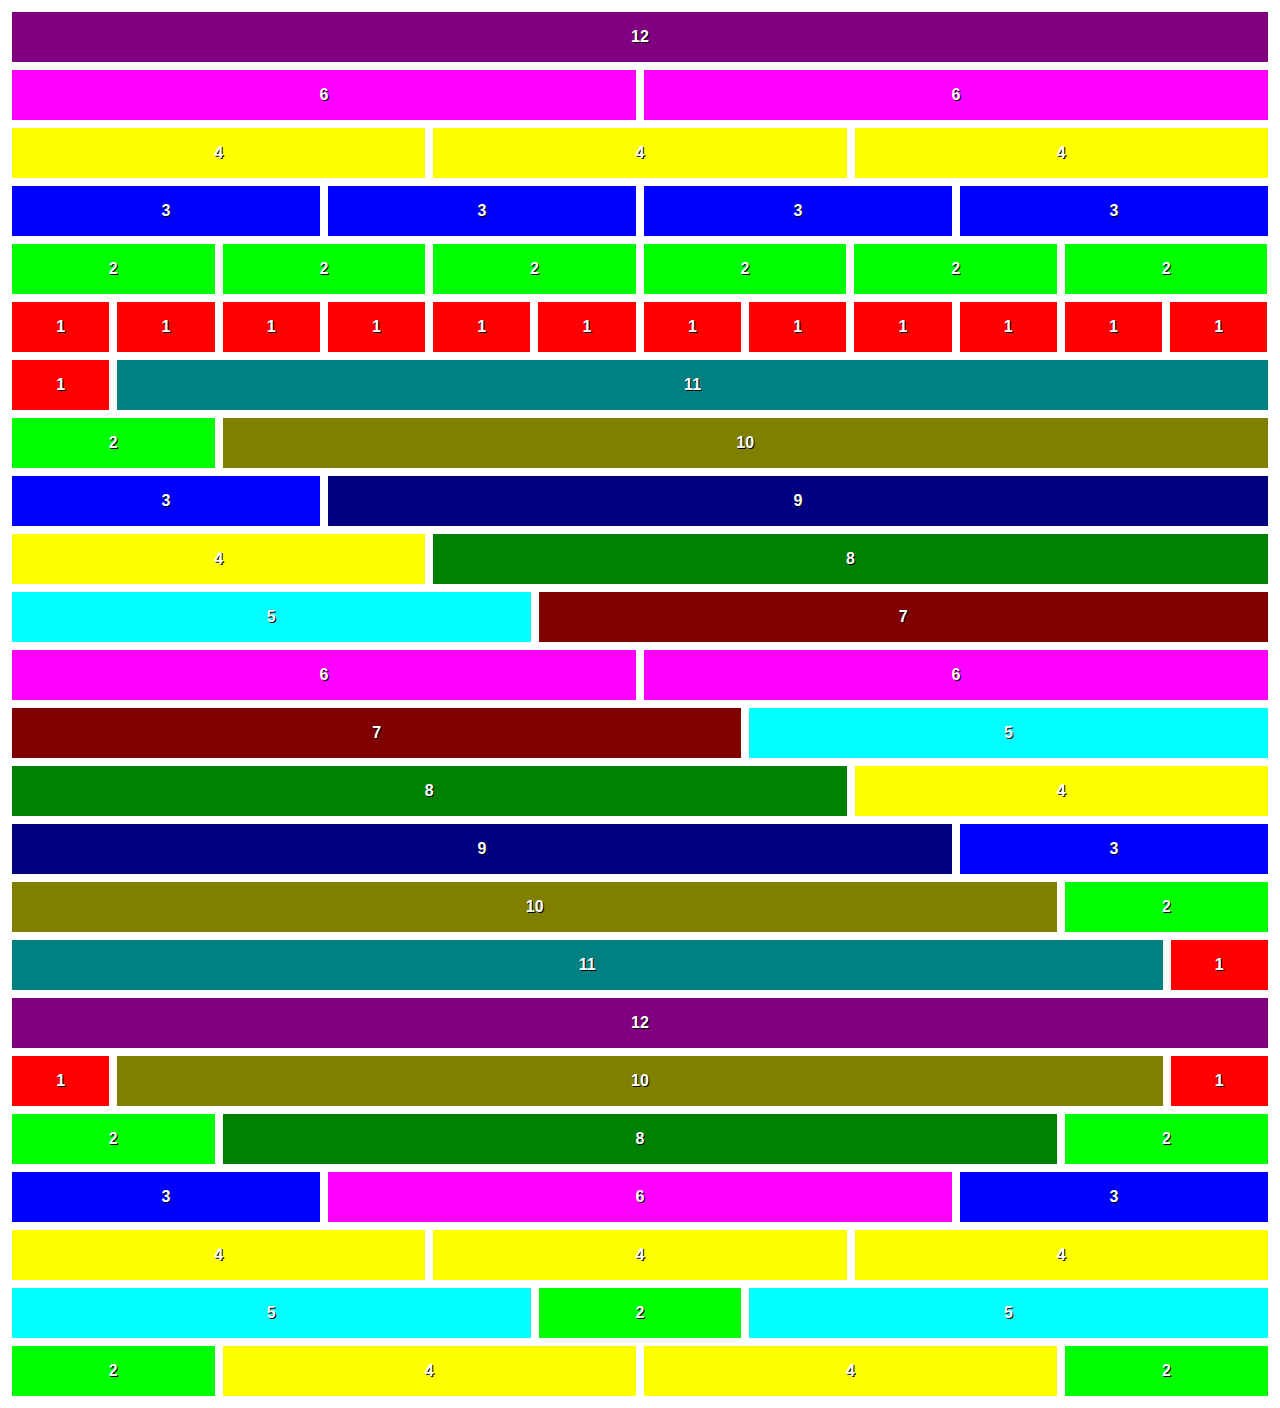
==== index.html @ 30fd535c "Updated files CSS + HTML" ====
<!DOCTYPE html>
<html lang="en">
<head>
  <link rel="stylesheet" type="text/css" href="index.css">
  <meta name="viewport" content="width=device-width initial-scale=1.0">
  <title>Perfect Fit</title>
</head>
  <body>  
  <div class="row">
    <div class="col-12"><p>12</p></div>   
  </div>
  <div class="row">
    <div class="col-06"><p> 6</p></div>   
    <div class="col-06"><p> 6</p></div>   
  </div>
  <div class="row">
    <div class="col-04"><p> 4</p></div>
    <div class="col-04"><p> 4</p></div>
    <div class="col-04"><p> 4</p></div>
  </div>
  <div class="row">
    <div class="col-03"><p> 3</p></div>
    <div class="col-03"><p> 3</p></div>
    <div class="col-03"><p> 3</p></div>
    <div class="col-03"><p> 3</p></div>
  </div>
  <div class="row">
    <div class="col-02"><p> 2</p></div>
    <div class="col-02"><p> 2</p></div>
    <div class="col-02"><p> 2</p></div>
    <div class="col-02"><p> 2</p></div>
    <div class="col-02"><p> 2</p></div>
    <div class="col-02"><p> 2</p></div>
  </div>
  <div class="row">
    <div class="col-01"><p> 1</p></div>
    <div class="col-01"><p> 1</p></div>
    <div class="col-01"><p> 1</p></div>
    <div class="col-01"><p> 1</p></div>
    <div class="col-01"><p> 1</p></div>
    <div class="col-01"><p> 1</p></div>
    <div class="col-01"><p> 1</p></div>
    <div class="col-01"><p> 1</p></div>
    <div class="col-01"><p> 1</p></div>
    <div class="col-01"><p> 1</p></div>
    <div class="col-01"><p> 1</p></div>
    <div class="col-01"><p> 1</p></div>
  </div>
  <div class="row">
    <div class="col-01"><p> 1</p></div>
    <div class="col-11"><p>11</p></div>
  </div>
  <div class="row">
    <div class="col-02"><p> 2</p></div>
    <div class="col-10"><p>10</p></div>
  </div>
  <div class="row">
    <div class="col-03"><p> 3</p></div>
    <div class="col-09"><p> 9</p></div>
  </div>
  <div class="row">
    <div class="col-04"><p> 4</p></div>
    <div class="col-08"><p> 8</p></div>
  </div>
  <div class="row">
    <div class="col-05"><p> 5</p></div>
    <div class="col-07"><p> 7</p></div>
  </div>
  <div class="row">
    <div class="col-06"><p> 6</p></div>
    <div class="col-06"><p> 6</p></div>
  </div>
  <div class="row">
    <div class="col-07"><p> 7</p></div>
    <div class="col-05"><p> 5</p></div>
  </div>
  <div class="row">
    <div class="col-08"><p> 8</p></div>
    <div class="col-04"><p> 4</p></div>
  </div>
  <div class="row">
    <div class="col-09"><p> 9</p></div>
    <div class="col-03"><p> 3</p></div>
  </div>
  <div class="row">
    <div class="col-10"><p>10</p></div>
    <div class="col-02"><p> 2</p></div>
  </div>
  <div class="row">
    <div class="col-11"><p>11</p></div>
    <div class="col-01"><p> 1</p></div>
  </div>
  <div class="row">
    <div class="col-12"><p>12</p></div>
  </div>
  <div class="row">
    <div class="col-01"><p> 1</p></div>
    <div class="col-10"><p>10</p></div>
    <div class="col-01"><p> 1</p></div>
  </div>
  <div class="row">
    <div class="col-02"><p> 2</p></div>
    <div class="col-08"><p> 8</p></div>
    <div class="col-02"><p> 2</p></div>
  </div>
  <div class="row">
    <div class="col-03"><p> 3</p></div>
    <div class="col-06"><p> 6</p></div>
    <div class="col-03"><p> 3</p></div>
  </div>
  <div class="row">
    <div class="col-04"><p> 4</p></div>
    <div class="col-04"><p> 4</p></div>
    <div class="col-04"><p> 4</p></div>
  </div>
  <div class="row">
    <div class="col-05"><p> 5</p></div>
    <div class="col-02"><p> 2</p></div>
    <div class="col-05"><p> 5</p></div>
  </div>
  <div class="row">
    <div class="col-02"><p> 2</p></div>
    <div class="col-04"><p> 4</p></div>
    <div class="col-04"><p> 4</p></div>
    <div class="col-02"><p> 2</p></div>
  </div>

</body>

</html>
---- index.css ----
/* Start Reactive Code Template */ 
		* {
			box-sizing: 	border-box;
		}

		.col-01 {width:  8.33%; background-color:#ff0000;} /* red     */
		.col-02 {width: 16.66%; background-color:#00ff00;} /* lime    */
		.col-03 {width: 25.00%; background-color:#0000ff;} /* blue    */
		.col-04 {width: 33.33%; background-color:#ffff00;} /* yellow  */
		.col-05 {width: 41.66%; background-color:#00ffff;} /* aqua    */
		.col-06 {width: 50.00%; background-color:#ff00ff;} /* fucshia */
		.col-07 {width: 58.33%; background-color:#800000;} /* maroon  */
		.col-08 {width: 66.66%; background-color:#008000;} /* green   */
		.col-09 {width: 75.00%; background-color:#000080;} /* navy    */
		.col-10 {width: 83.33%; background-color:#808000;} /* olive   */
		.col-11 {width: 91.66%; background-color:#008080;} /* teal    */
		.col-12 {width:100.00%; background-color:#800080;} /* purple  */

		[class*="col-"] {
			float: 		left;
			border: 	4px solid #fff;
		}

		.row { 
			text-align: center; 
		}

		.row::after {
			content: "";
			clear: both;
			display: block;
		}

		p { 
			font-family:  	sans-serif;  	
			font-weight: 	bold;
			color: 			white;
			text-shadow:  	1px 1px #000;
		}
		/* End Reactive Code Template */
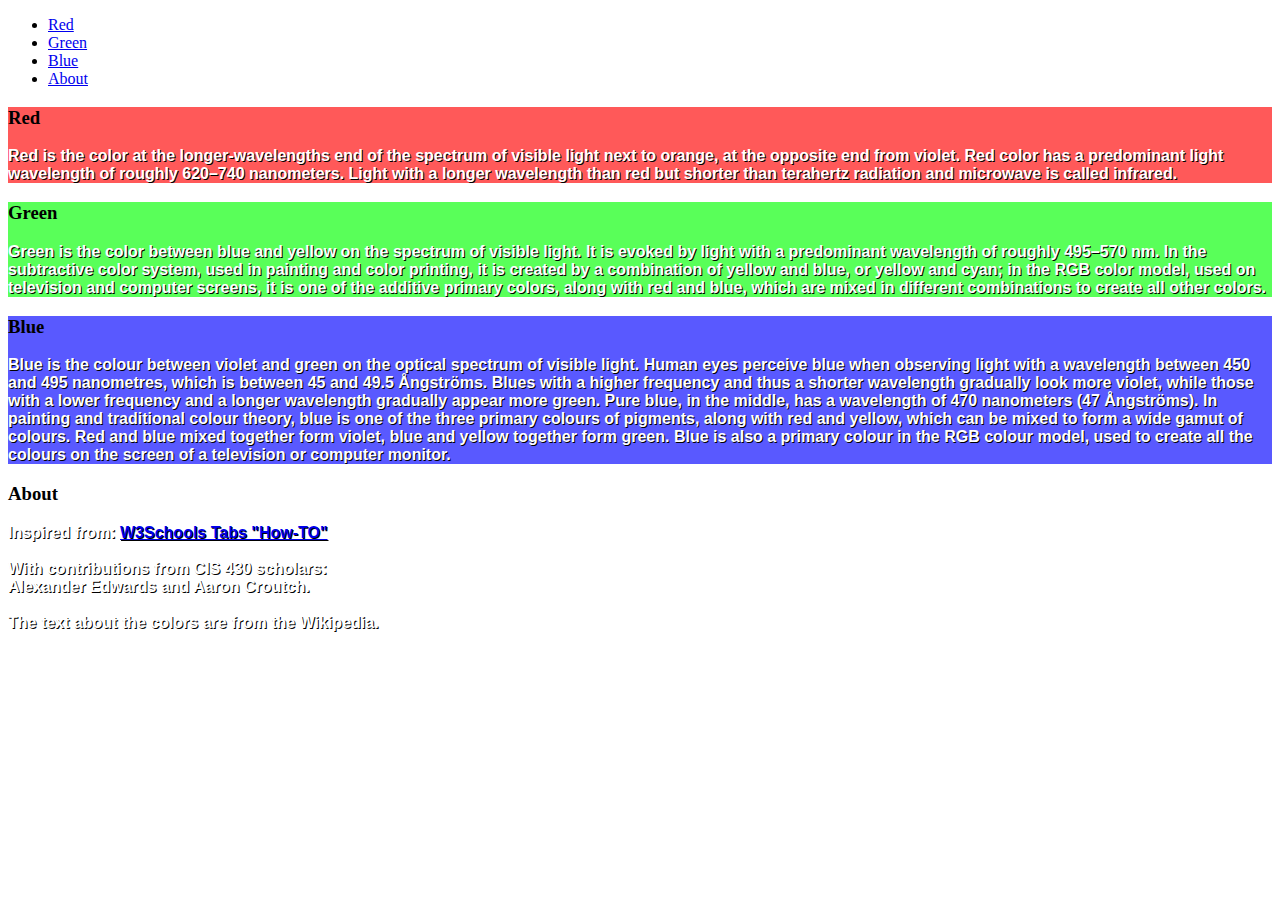
==== commit 3665bd79: "Integrated HTML into main file" ====
--- a/index.html
+++ b/index.html
@@ -5,126 +5,75 @@
   <meta name="viewport" content="width=device-width initial-scale=1.0">
   <title>Perfect Fit</title>
 </head>
-  <body>  
-  <div class="row">
-    <div class="col-12"><p>12</p></div>   
-  </div>
-  <div class="row">
-    <div class="col-06"><p> 6</p></div>   
-    <div class="col-06"><p> 6</p></div>   
-  </div>
-  <div class="row">
-    <div class="col-04"><p> 4</p></div>
-    <div class="col-04"><p> 4</p></div>
-    <div class="col-04"><p> 4</p></div>
-  </div>
-  <div class="row">
-    <div class="col-03"><p> 3</p></div>
-    <div class="col-03"><p> 3</p></div>
-    <div class="col-03"><p> 3</p></div>
-    <div class="col-03"><p> 3</p></div>
-  </div>
-  <div class="row">
-    <div class="col-02"><p> 2</p></div>
-    <div class="col-02"><p> 2</p></div>
-    <div class="col-02"><p> 2</p></div>
-    <div class="col-02"><p> 2</p></div>
-    <div class="col-02"><p> 2</p></div>
-    <div class="col-02"><p> 2</p></div>
-  </div>
-  <div class="row">
-    <div class="col-01"><p> 1</p></div>
-    <div class="col-01"><p> 1</p></div>
-    <div class="col-01"><p> 1</p></div>
-    <div class="col-01"><p> 1</p></div>
-    <div class="col-01"><p> 1</p></div>
-    <div class="col-01"><p> 1</p></div>
-    <div class="col-01"><p> 1</p></div>
-    <div class="col-01"><p> 1</p></div>
-    <div class="col-01"><p> 1</p></div>
-    <div class="col-01"><p> 1</p></div>
-    <div class="col-01"><p> 1</p></div>
-    <div class="col-01"><p> 1</p></div>
-  </div>
-  <div class="row">
-    <div class="col-01"><p> 1</p></div>
-    <div class="col-11"><p>11</p></div>
-  </div>
-  <div class="row">
-    <div class="col-02"><p> 2</p></div>
-    <div class="col-10"><p>10</p></div>
-  </div>
-  <div class="row">
-    <div class="col-03"><p> 3</p></div>
-    <div class="col-09"><p> 9</p></div>
-  </div>
-  <div class="row">
-    <div class="col-04"><p> 4</p></div>
-    <div class="col-08"><p> 8</p></div>
-  </div>
-  <div class="row">
-    <div class="col-05"><p> 5</p></div>
-    <div class="col-07"><p> 7</p></div>
-  </div>
-  <div class="row">
-    <div class="col-06"><p> 6</p></div>
-    <div class="col-06"><p> 6</p></div>
-  </div>
-  <div class="row">
-    <div class="col-07"><p> 7</p></div>
-    <div class="col-05"><p> 5</p></div>
-  </div>
-  <div class="row">
-    <div class="col-08"><p> 8</p></div>
-    <div class="col-04"><p> 4</p></div>
-  </div>
-  <div class="row">
-    <div class="col-09"><p> 9</p></div>
-    <div class="col-03"><p> 3</p></div>
-  </div>
-  <div class="row">
-    <div class="col-10"><p>10</p></div>
-    <div class="col-02"><p> 2</p></div>
-  </div>
-  <div class="row">
-    <div class="col-11"><p>11</p></div>
-    <div class="col-01"><p> 1</p></div>
-  </div>
-  <div class="row">
-    <div class="col-12"><p>12</p></div>
-  </div>
-  <div class="row">
-    <div class="col-01"><p> 1</p></div>
-    <div class="col-10"><p>10</p></div>
-    <div class="col-01"><p> 1</p></div>
-  </div>
-  <div class="row">
-    <div class="col-02"><p> 2</p></div>
-    <div class="col-08"><p> 8</p></div>
-    <div class="col-02"><p> 2</p></div>
-  </div>
-  <div class="row">
-    <div class="col-03"><p> 3</p></div>
-    <div class="col-06"><p> 6</p></div>
-    <div class="col-03"><p> 3</p></div>
-  </div>
-  <div class="row">
-    <div class="col-04"><p> 4</p></div>
-    <div class="col-04"><p> 4</p></div>
-    <div class="col-04"><p> 4</p></div>
-  </div>
-  <div class="row">
-    <div class="col-05"><p> 5</p></div>
-    <div class="col-02"><p> 2</p></div>
-    <div class="col-05"><p> 5</p></div>
-  </div>
-  <div class="row">
-    <div class="col-02"><p> 2</p></div>
-    <div class="col-04"><p> 4</p></div>
-    <div class="col-04"><p> 4</p></div>
-    <div class="col-02"><p> 2</p></div>
+ <body onload="showHomeTab()">
+
+  <ul class="tab">
+    <li><a href="#" class="tabLink" id="home" onclick="showTab(event, 'Red'  )">Red  </a></li>
+    <li><a href="#" class="tabLink"           onclick="showTab(event, 'Green')">Green</a></li>
+    <li><a href="#" class="tabLink"           onclick="showTab(event, 'Blue' )">Blue </a></li>
+    <li><a href="#" class="tabLink"           onclick="showTab(event, 'About')">About</a></li>
+  </ul>
+
+  <div id="Red"   class="tabContent" style="background-color: rgba(255, 0, 0, 0.650)">
+    <h3>Red</h3>
+    <p>
+      Red is the color at the longer-wavelengths end of the spectrum of 
+      visible light next to orange, at the opposite end from violet. Red 
+      color has a predominant light wavelength of roughly 620–740 
+      nanometers. Light with a longer wavelength than red but shorter 
+      than terahertz radiation and microwave is called infrared.
+    </p>
   </div>
 
+  <div id="Green" class="tabContent" style="background-color: rgba(0, 255, 0, 0.650)">
+    <h3>Green</h3>
+    <p>
+      Green is the color between blue and yellow on the spectrum of 
+      visible light. It is evoked by light with a predominant wavelength 
+      of roughly 495–570 nm. In the subtractive color system, used in 
+      painting and color printing, it is created by a combination of 
+      yellow and blue, or yellow and cyan; in the RGB color model, used 
+      on television and computer screens, it is one of the additive 
+      primary colors, along with red and blue, which are mixed in 
+      different combinations to create all other colors.
+    </p>
+  </div>
+
+  <div id="Blue"  class="tabContent" style="background-color: rgba(0, 0, 255, 0.650)">
+    <h3>Blue</h3>
+    <p>
+      Blue is the colour between violet and green on the optical spectrum 
+      of visible light. Human eyes perceive blue when observing light 
+      with a wavelength between 450 and 495 nanometres, which is between 
+      45 and 49.5 Ångströms. Blues with a higher frequency and thus a 
+      shorter wavelength gradually look more violet, while those with a 
+      lower frequency and a longer wavelength gradually appear more 
+      green. Pure blue, in the middle, has a wavelength of 470 nanometers 
+      (47 Ångströms). In painting and traditional colour theory, blue is 
+      one of the three primary colours of pigments, along with red and 
+      yellow, which can be mixed to form a wide gamut of colours. Red and 
+      blue mixed together form violet, blue and yellow together form 
+      green. Blue is also a primary colour in the RGB colour model, used 
+      to create all the colours on the screen of a television or 
+      computer monitor.
+    </p>
+  </div>
+
+  <div id="About" class="tabContent">
+    <h3>About</h3>
+    <p>
+      Inspired from: 
+      <a  href="http://www.w3schools.com/howto/howto_js_tabs.asp" 
+        target="_blank">
+        W3Schools Tabs "How-TO"</a>
+      <br><br>
+      With contributions from CIS 430 scholars:
+      <br> 
+      Alexander Edwards and Aaron Croutch. 
+      <br><br>
+      The text about the colors are from the Wikipedia.
+    </p>
+  </div>
 </body>
 
 </html>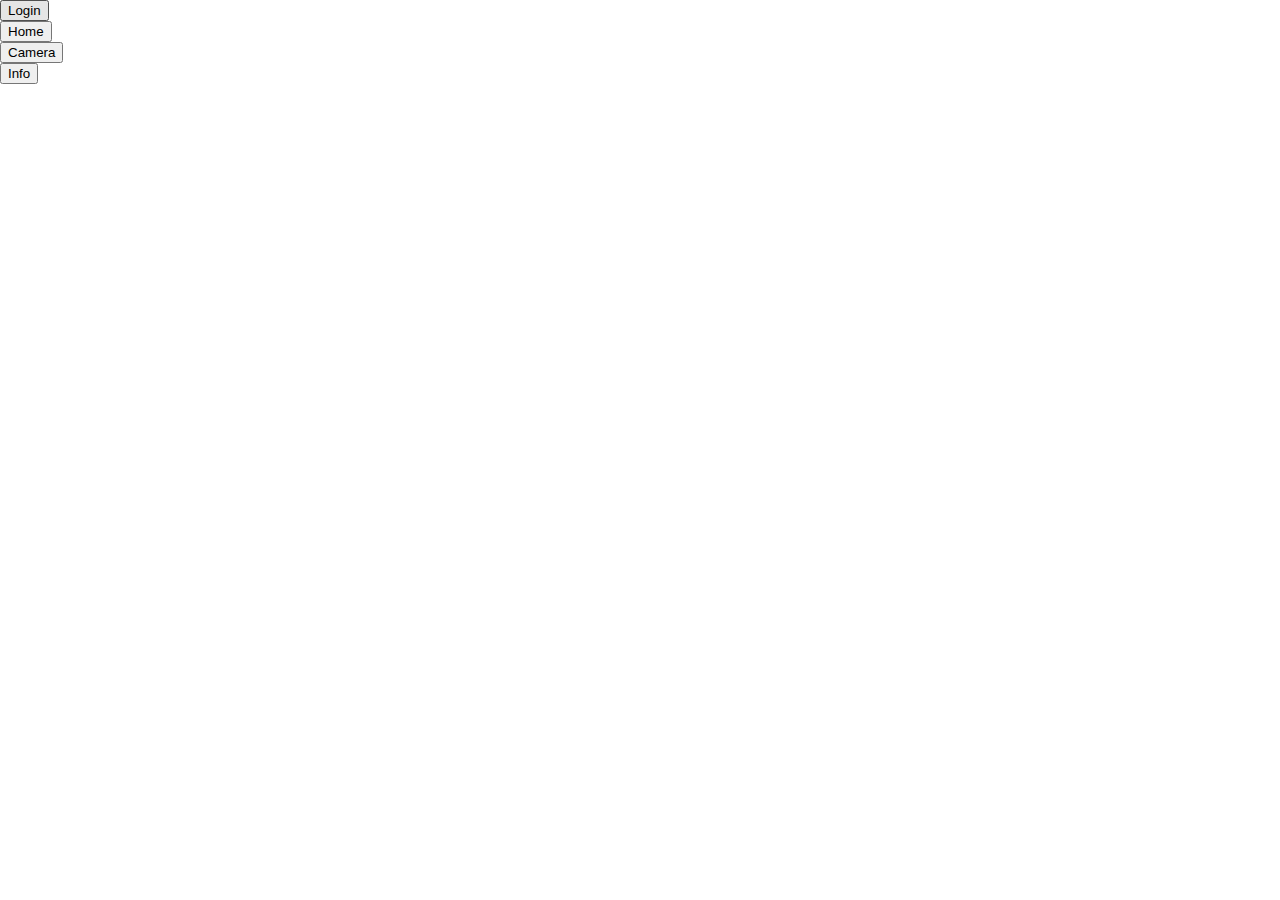
==== commit 07ee8270: "HTML has working JS with tabs functioning." ====
--- a/index.html
+++ b/index.html
@@ -5,75 +5,85 @@
   <meta name="viewport" content="width=device-width initial-scale=1.0">
   <title>Perfect Fit</title>
 </head>
- <body onload="showHomeTab()">
+<body>
 
-  <ul class="tab">
-    <li><a href="#" class="tabLink" id="home" onclick="showTab(event, 'Red'  )">Red  </a></li>
-    <li><a href="#" class="tabLink"           onclick="showTab(event, 'Green')">Green</a></li>
-    <li><a href="#" class="tabLink"           onclick="showTab(event, 'Blue' )">Blue </a></li>
-    <li><a href="#" class="tabLink"           onclick="showTab(event, 'About')">About</a></li>
-  </ul>
+ <div class="divider" >
+   <button onclick="toggle(this, 'Login')"> Login </button>
+  </div>
+  
+  <!-- Login Tab - Start -->
+  <h3></h3>
 
-  <div id="Red"   class="tabContent" style="background-color: rgba(255, 0, 0, 0.650)">
-    <h3>Red</h3>
+  <div id="Login" class="content">
+    
+      <form action="action_page.php">
+  <div class="imgcontainer">
+    <img src="img_avatar2.png" alt="Avatar" class="avatar">
+  </div>
+
+  <div class="container">
+    <label for="uname"><b>Username</b></label>
+    <input type="text" placeholder="Enter Username" name="uname" required>
+
+    <label for="psw"><b>Password</b></label>
+    <input type="password" placeholder="Enter Password" name="psw" required>
+
+    <button type="submit">Login</button>
+    <label>
+      <input type="checkbox" checked="checked" name="remember"> Remember me
+    </label>
+  </div>
+
+  <div class="container" style="background-color:#f1f1f1">
+    <button type="button" class="cancelbtn">Cancel</button>
+    <span class="psw">Forgot <a href="#">password?</a></span>
+  </div>
+</form> 
+    
+  </div>
+  <!-- Login Tab - End -->
+
+  <div class='break'></div>
+    
+   <!--  Home Tab - Start  -->
+  <div class="divider" >
+    <button onclick="toggle(this, 'Home')"> Home </button>
+  </div>
+  <h3></h3>
+
+  <div id="Home" class="content" >
     <p>
-      Red is the color at the longer-wavelengths end of the spectrum of 
-      visible light next to orange, at the opposite end from violet. Red 
-      color has a predominant light wavelength of roughly 620–740 
-      nanometers. Light with a longer wavelength than red but shorter 
-      than terahertz radiation and microwave is called infrared.
+     Lorem ipsum dolor sit amet, consectetur adipisicing elit. Dolorum tempore, in, sunt porro ullam recusandae vero, tempora ea dicta deserunt, explicabo alias. Excepturi aut numquam, inventore delectus. Autem, aut, sint!
     </p>
   </div>
+ <!--  Home Tab - End  -->
+  <div class='break'></div>
 
-  <div id="Green" class="tabContent" style="background-color: rgba(0, 255, 0, 0.650)">
-    <h3>Green</h3>
+<!--  Camera Tab - Start  -->
+  <div class="divider" >
+   <button onclick="toggle(this, 'Camera')"> Camera </button>
+  </div>
+  <h3></h3>
+  <div id="Camera"  class="content">
     <p>
-      Green is the color between blue and yellow on the spectrum of 
-      visible light. It is evoked by light with a predominant wavelength 
-      of roughly 495–570 nm. In the subtractive color system, used in 
-      painting and color printing, it is created by a combination of 
-      yellow and blue, or yellow and cyan; in the RGB color model, used 
-      on television and computer screens, it is one of the additive 
-      primary colors, along with red and blue, which are mixed in 
-      different combinations to create all other colors.
+     Lorem ipsum dolor sit amet, consectetur adipisicing elit. Molestias blanditiis voluptates, id aut, commodi nostrum numquam amet eligendi quis explicabo laborum modi at quasi cumque temporibus incidunt nulla ex, adipisci!
     </p>
   </div>
+<!--  Camera Tab - End  -->
 
-  <div id="Blue"  class="tabContent" style="background-color: rgba(0, 0, 255, 0.650)">
-    <h3>Blue</h3>
+  
+<!--  Info Tab - Start  -->
+  <div class="divider" >
+    <button onclick="toggle(this, 'Info')"> Info </button>
+  </div>
+  <h3></h3>
+  <div id="Info"  class="content">
     <p>
-      Blue is the colour between violet and green on the optical spectrum 
-      of visible light. Human eyes perceive blue when observing light 
-      with a wavelength between 450 and 495 nanometres, which is between 
-      45 and 49.5 Ångströms. Blues with a higher frequency and thus a 
-      shorter wavelength gradually look more violet, while those with a 
-      lower frequency and a longer wavelength gradually appear more 
-      green. Pure blue, in the middle, has a wavelength of 470 nanometers 
-      (47 Ångströms). In painting and traditional colour theory, blue is 
-      one of the three primary colours of pigments, along with red and 
-      yellow, which can be mixed to form a wide gamut of colours. Red and 
-      blue mixed together form violet, blue and yellow together form 
-      green. Blue is also a primary colour in the RGB colour model, used 
-      to create all the colours on the screen of a television or 
-      computer monitor.
+     Lorem ipsum dolor sit amet, consectetur adipisicing elit. Placeat laborum animi dolorem dolor suscipit, architecto maiores esse nihil quod beatae velit sapiente repudiandae natus culpa laboriosam provident debitis ipsum voluptatibus.
     </p>
   </div>
-
-  <div id="About" class="tabContent">
-    <h3>About</h3>
-    <p>
-      Inspired from: 
-      <a  href="http://www.w3schools.com/howto/howto_js_tabs.asp" 
-        target="_blank">
-        W3Schools Tabs "How-TO"</a>
-      <br><br>
-      With contributions from CIS 430 scholars:
-      <br> 
-      Alexander Edwards and Aaron Croutch. 
-      <br><br>
-      The text about the colors are from the Wikipedia.
-    </p>
-  </div>
+<!--  Info Tab - End  -->
+   <script type="text/javascript" src="index.js"></script>
 </body>
 
 </html>--- a/index.css
+++ b/index.css
@@ -1,40 +1,29 @@
-		/* Start Reactive Code Template */ 
-		* {
-			box-sizing: 	border-box;
+* {
+			margin: 				0;
+			box-sizing: 			border-box;			
 		}
 
-		.col-01 {width:  8.33%; background-color:#ff0000;} /* red     */
-		.col-02 {width: 16.66%; background-color:#00ff00;} /* lime    */
-		.col-03 {width: 25.00%; background-color:#0000ff;} /* blue    */
-		.col-04 {width: 33.33%; background-color:#ffff00;} /* yellow  */
-		.col-05 {width: 41.66%; background-color:#00ffff;} /* aqua    */
-		.col-06 {width: 50.00%; background-color:#ff00ff;} /* fucshia */
-		.col-07 {width: 58.33%; background-color:#800000;} /* maroon  */
-		.col-08 {width: 66.66%; background-color:#008000;} /* green   */
-		.col-09 {width: 75.00%; background-color:#000080;} /* navy    */
-		.col-10 {width: 83.33%; background-color:#808000;} /* olive   */
-		.col-11 {width: 91.66%; background-color:#008080;} /* teal    */
-		.col-12 {width:100.00%; background-color:#800080;} /* purple  */
-
-		[class*="col-"] {
-			float: 		left;
-			border: 	4px solid #fff;
-		}
-
-		.row { 
-			text-align: center; 
-		}
-
-		.row::after {
-			content: "";
-			clear: both;
-			display: block;
+		html, body {
+			font-family: 			sans-serif;
+			height: 				100vh;
 		}
 
 		p { 
-			font-family:  	sans-serif;  	
-			font-weight: 	bold;
-			color: 			white;
-			text-shadow:  	1px 1px #000;
+			margin: 				5vh; 
 		}
-		/* End Reactive Code Template */ 
+
+		img { 
+			transform: 				rotate(0deg);
+			width: 					5vh; 
+			float: 					left; 
+		}
+		
+		.content { 
+			float: 					bottom; 
+			display: 				none;
+		}
+		.break {clear: both;}
+
+		h3 {
+			font-size: 				5vh;
+		}		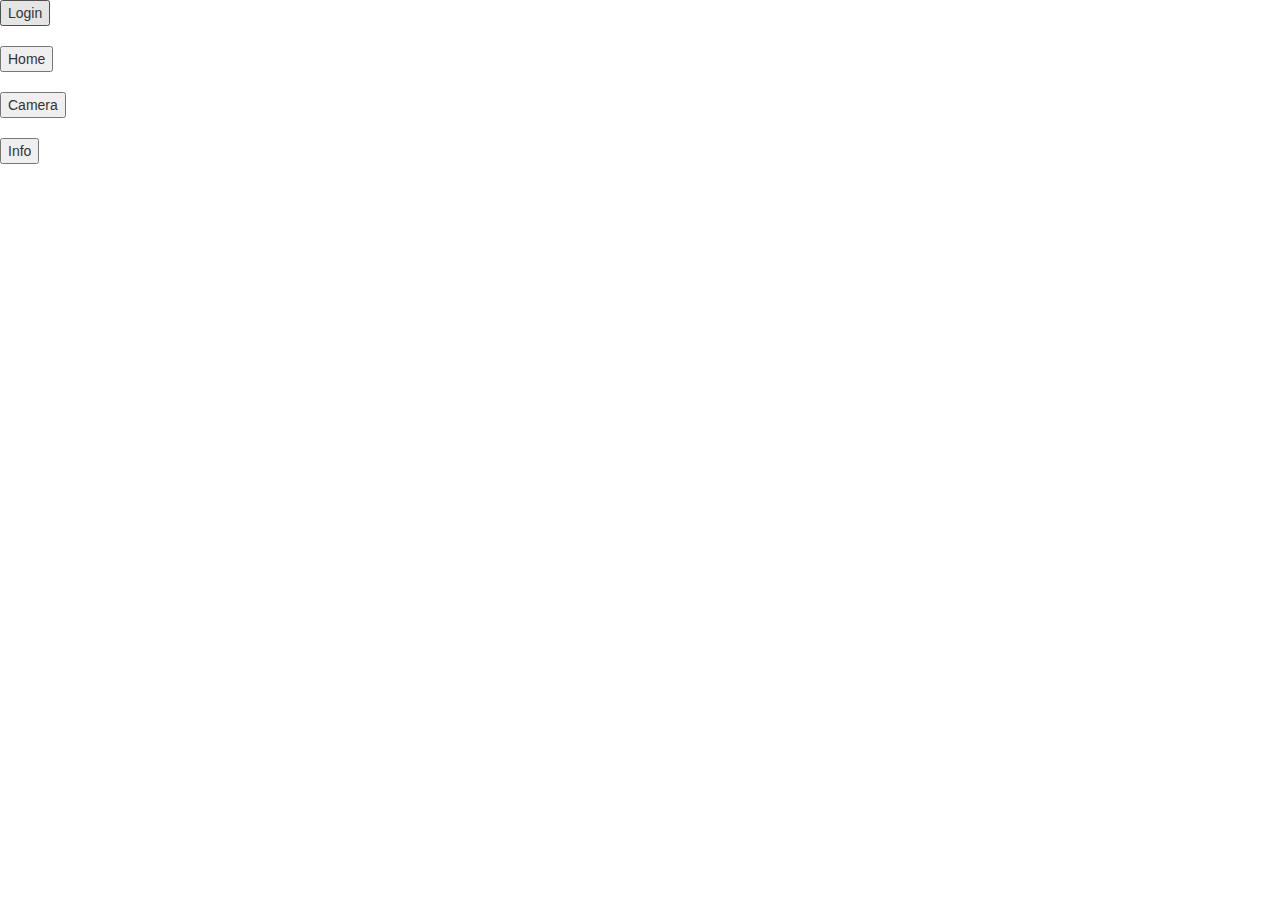
==== commit a839283a: "add javascript for camera" ====
--- a/index.html
+++ b/index.html
@@ -1,9 +1,13 @@
 <!DOCTYPE html>
 <html lang="en">
 <head>
-  <link rel="stylesheet" type="text/css" href="index.css">
-  <meta name="viewport" content="width=device-width initial-scale=1.0">
-  <title>Perfect Fit</title>
+    
+    <meta name="viewport" content="width=device-width initial-scale=1.0">
+    <link rel="stylesheet" href="https://maxcdn.bootstrapcdn.com/bootstrap/3.3.7/css/bootstrap.min.css">
+    <link rel="stylesheet" type="text/css" href="index.css">
+    <script src="https://ajax.googleapis.com/ajax/libs/jquery/3.2.1/jquery.min.js"></script>
+    <script src="https://maxcdn.bootstrapcdn.com/bootstrap/3.3.7/js/bootstrap.min.js"></script>
+    <title>Perfect Fit</title>
 </head>
 <body>
 
@@ -64,10 +68,11 @@
    <button onclick="toggle(this, 'Camera')"> Camera </button>
   </div>
   <h3></h3>
-  <div id="Camera"  class="content">
-    <p>
-     Lorem ipsum dolor sit amet, consectetur adipisicing elit. Molestias blanditiis voluptates, id aut, commodi nostrum numquam amet eligendi quis explicabo laborum modi at quasi cumque temporibus incidunt nulla ex, adipisci!
-    </p>
+  <div id="Camera" class="content">
+      <h3>Take Photo</h3>
+      <button id="takePhotoButtonId" type="button" class="btn btn-info btn-lg" onclick="takePhoto()"><span class="glyphicon glyphicon-camera"></span> Camera</button>
+      <br>
+      <p id="photoStatusId"></p>
   </div>
 <!--  Camera Tab - End  -->
 
